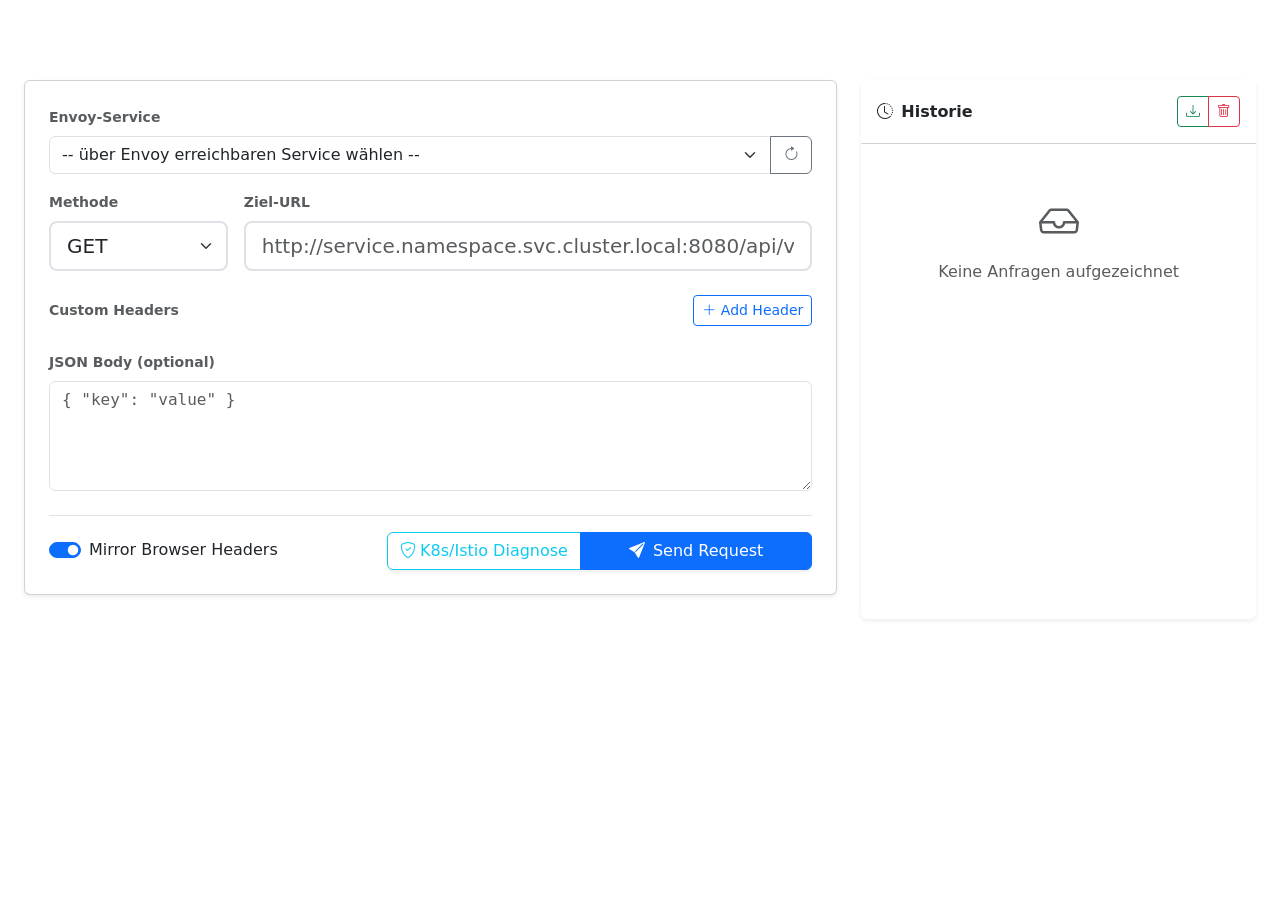
==== src/main/resources/public/index.html @ bd00e666 "Füge html-utils.js hinzu und integriere Escape-Funktion für HTML-Werte in http-client.js und k8s-cli" ====
<!DOCTYPE html>
<html lang="de" xmlns:th="http://www.thymeleaf.org">

<head>
    <meta charset="UTF-8">
    <meta name="viewport" content="width=device-width, initial-scale=1.0">
    <title>K8s http Debugger & Istio Analyzer</title>

    <link href="https://cdn.jsdelivr.net/npm/bootstrap@5.3.0/dist/css/bootstrap.min.css" rel="stylesheet">
    <link rel="stylesheet" href="https://cdn.jsdelivr.net/npm/bootstrap-icons@1.11.0/font/bootstrap-icons.css">
    <link rel="stylesheet" href="/css/app.css">
</head>

<body>

    <nav class="navbar navbar-dark mb-4">
        <div class="container-fluid px-4">
            <span class="navbar-brand fw-bold">
                <i class="bi bi-box-seam me-2"></i>K8s http Client
            </span>
            <div id="k8sContext" class="d-flex align-items-center text-white">
                <div class="spinner-border spinner-border-sm me-2" role="status"></div>
                <span class="small">Verbinde zum Cluster...</span>
            </div>
        </div>
    </nav>

    <div class="container-fluid px-4">
        <div class="row g-4">

            <div class="col-lg-8">
                <div class="card shadow-sm mb-4">
                    <div class="card-body p-4">
                        <form id="httpForm">
                            <div class="row g-3 mb-3">
                                <div class="col-md-12">
                                    <label class="form-label fw-bold text-muted small uppercase">Envoy-Service</label>
                                    <div class="input-group">
                                        <select id="envoyServiceSelect" class="form-select">
                                            <option value="">-- über Envoy erreichbaren Service wählen --</option>
                                        </select>
                                        <button type="button" id="refreshServicesBtn" class="btn btn-outline-secondary" title="Service-Liste aktualisieren">
                                            <i class="bi bi-arrow-clockwise"></i>
                                        </button>
                                    </div>
                                </div>
                            </div>
                            <div class="row g-3 mb-4">
                                <div class="col-md-3">
                                    <label class="form-label fw-bold text-muted small uppercase">Methode</label>
                                    <select id="method" class="form-select form-select-lg border-2">
                                        <option>GET</option>
                                        <option>POST</option>
                                        <option>PUT</option>
                                        <option>DELETE</option>
                                        <option>PATCH</option>
                                    </select>
                                </div>
                                <div class="col-md-9">
                                    <label class="form-label fw-bold text-muted small uppercase">Ziel-URL</label>
                                    <input type="text" id="url" class="form-control form-control-lg border-2"
                                        placeholder="http://service.namespace.svc.cluster.local:8080/api/v1" required>
                                </div>
                            </div>

                            <div class="mb-4">
                                <div class="d-flex justify-content-between align-items-center mb-2">
                                    <label class="form-label fw-bold text-muted small mb-0">Custom Headers</label>
                                    <button type="button" id="addHeaderBtn" class="btn btn-sm btn-outline-primary">
                                        <i class="bi bi-plus-lg"></i> Add Header
                                    </button>
                                </div>
                                <div id="headerContainer"></div>
                            </div>

                            <div class="mb-4">
                                <label class="form-label fw-bold text-muted small">JSON Body (optional)</label>
                                <textarea id="body" class="form-control" rows="4" placeholder='{ "key": "value" }'
                                    style="font-family: monospace;"></textarea>
                            </div>

                            <div class="d-flex justify-content-between align-items-center border-top pt-3">
                                <div class="form-check form-switch">
                                    <input class="form-check-input" type="checkbox" id="copyHeaders" checked>
                                    <label class="form-check-label" for="copyHeaders">Mirror Browser Headers</label>
                                </div>
                                <div class="btn-group shadow-sm">
                                    <button type="button" id="k8sDiagnoseBtn" class="btn btn-outline-info">
                                        <i class="bi bi-shield-check me-1"></i>K8s/Istio Diagnose
                                    </button>
                                    <button type="submit" id="submitBtn" class="btn btn-primary px-5">
                                        <i class="bi bi-send-fill me-2"></i>Send Request
                                    </button>
                                </div>
                            </div>
                        </form>
                    </div>
                </div>

                <div id="resultArea" style="display:none;">
                    <div class="d-flex align-items-center justify-content-between mb-3">
                        <div>
                            <span id="statusBadge" class="badge fs-6 shadow-sm"></span>
                            <span id="protocolBadge" class="badge bg-secondary ms-2 shadow-sm" style="display:none;"></span>
                            <span id="resolvedIpBadge" class="badge bg-dark ms-2 shadow-sm font-monospace" style="display:none;" title="Aufgelöste IP(s)"></span>
                            <span id="responseTime" class="ms-3 text-muted small fw-bold"></span>
                        </div>
                    </div>
                    <div id="redirectChain" style="display:none;" class="mb-3"></div>
                    <div id="tlsPanel" style="display:none;" class="mb-3"></div>

                    <div id="errorBox" class="alert alert-danger shadow-sm border-0" style="display:none;">
                        <div class="d-flex">
                            <i class="bi bi-exclamation-triangle-fill fs-4 me-3"></i>
                            <div>
                                <h6 id="errorSummary" class="fw-bold mb-1"></h6>
                                <p id="errorDetail" class="small mb-2"></p>
                                <button type="button" id="toggleStackBtn"
                                    class="btn btn-xs btn-outline-danger py-0">Stacktrace</button>
                            </div>
                        </div>
                        <pre id="stacktraceArea" class="stacktrace"></pre>
                    </div>

                    <div id="istioPanel" class="card shadow-sm diagnostic-card mb-4" style="display:none;">
                        <div
                            class="card-header bg-white border-0 d-flex justify-content-between align-items-center pt-3">
                            <h6 class="mb-0 text-primary fw-bold"><i class="bi bi-diagram-3-fill me-2"></i>Istio
                                Networking & Sidecar Diagnose</h6>
                            <button type="button" class="btn-close"
                                onclick="document.getElementById('istioPanel').style.display='none'"></button>
                        </div>
                        <div class="card-body">
                            <ul class="nav nav-tabs mb-3" id="diagTabs" role="tablist">
                                <li class="nav-item">
                                    <button class="nav-link active small" id="config-tab" data-bs-toggle="tab"
                                        data-bs-target="#tab-config" type="button">
                                        <i class="bi bi-gear-wide-connected me-1"></i>A) Config & Erreichbarkeit
                                    </button>
                                </li>
                                <li class="nav-item">
                                    <button class="nav-link small text-danger" id="errors-tab" data-bs-toggle="tab"
                                        data-bs-target="#tab-errors" type="button">
                                        <i class="bi bi-exclamation-octagon me-1"></i>B) Aktive Metriken
                                    </button>
                                </li>
                                <li class="nav-item">
                                    <button class="nav-link small" id="resources-tab" data-bs-toggle="tab"
                                        data-bs-target="#tab-resources" type="button">
                                        <i class="bi bi-info-square me-1"></i>C) Pod Kontext
                                    </button>
                                </li>
                            </ul>

                            <div class="tab-content" id="istioContent">
                                <div class="tab-pane fade show active" id="tab-config" role="tabpanel">
                                    <div id="configDisplay">
                                        <div class="text-muted small p-3">Lade Konfigurationsdaten...</div>
                                    </div>
                                </div>
                                <div class="tab-pane fade" id="tab-errors" role="tabpanel">
                                    <div id="errorDisplay">
                                        <div class="text-muted small p-3">Analysiere Statistiken...</div>
                                    </div>
                                </div>
                                <div class="tab-pane fade" id="tab-resources" role="tabpanel">
                                    <div id="resourceDisplay"></div>
                                </div>
                            </div>
                        </div>
                    </div>

                    <pre id="responseOutput" class="console shadow-sm"></pre>
                </div>
            </div>

            <div class="col-lg-4">
                <div class="card shadow-sm h-100 border-0">
                    <div class="card-header bg-white py-3 d-flex justify-content-between align-items-center">
                        <h6 class="mb-0 fw-bold"><i class="bi bi-clock-history me-2"></i>Historie</h6>
                        <div class="btn-group">
                            <button class="btn btn-sm btn-outline-success" id="exportHistoryBtn" title="Export Log">
                                <i class="bi bi-download"></i>
                            </button>
                            <button class="btn btn-sm btn-outline-danger" id="clearHistoryBtn" title="Clear All">
                                <i class="bi bi-trash"></i>
                            </button>
                        </div>
                    </div>
                    <div class="card-body p-0">
                        <div id="historyList" class="list-group list-group-flush history-scroll">
                            <div id="emptyHistoryMsg" class="p-5 text-center text-muted">
                                <i class="bi bi-inbox fs-1 d-block mb-2"></i>
                                Keine Anfragen aufgezeichnet
                            </div>
                        </div>
                    </div>
                </div>
            </div>
        </div>
    </div>

    <script src="https://cdn.jsdelivr.net/npm/bootstrap@5.3.0/dist/js/bootstrap.bundle.min.js"></script>
    <script src="/js/html-utils.js"></script>
    <script src="/js/k8s-client.js"></script>
    <script src="/js/http-client.js"></script>

</body>

</html>
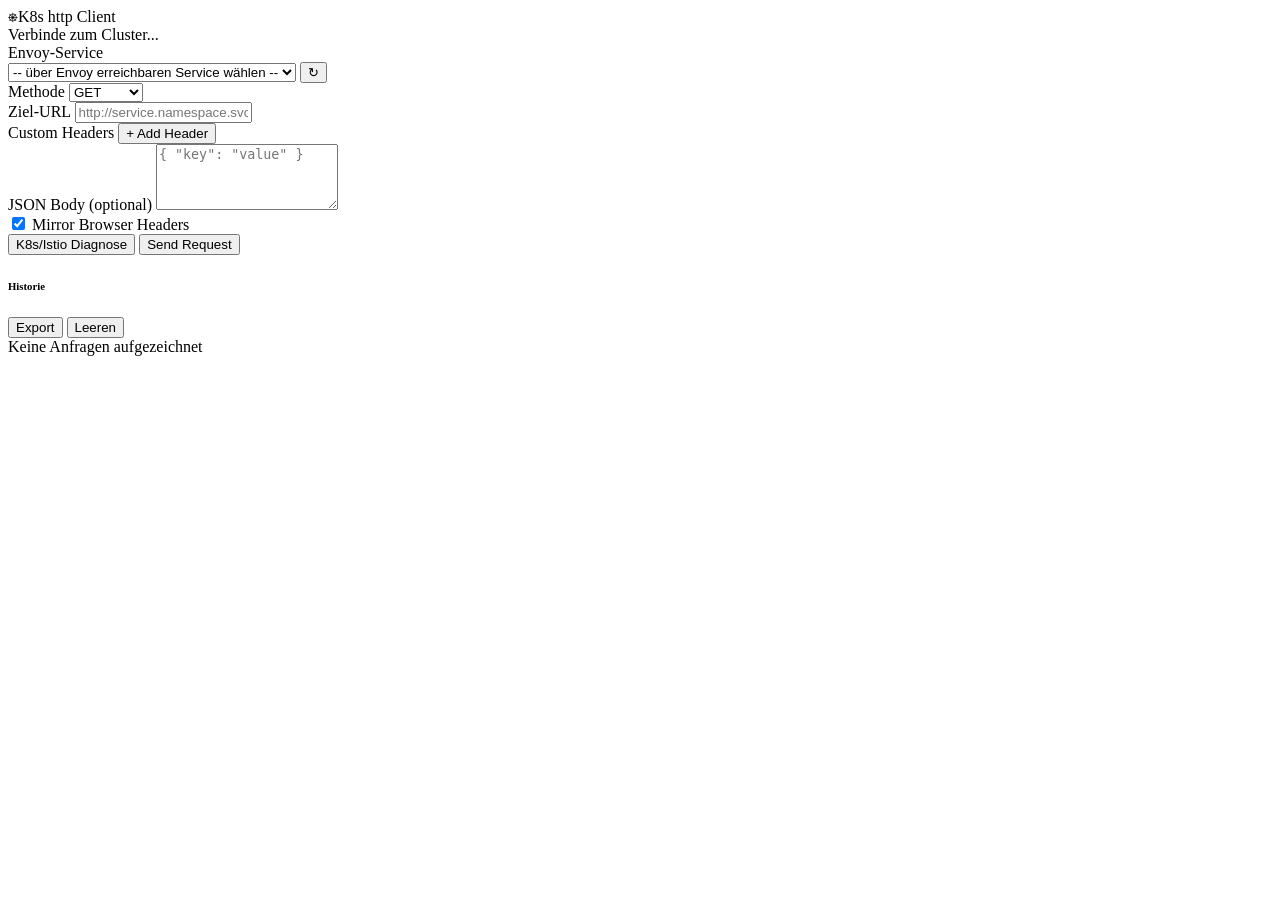
==== commit 39a9a84d: "Refactor K8sClient UI components for improved styling and functionality - Updated badge and button s" ====
--- a/src/main/resources/public/index.html
+++ b/src/main/resources/public/index.html
@@ -6,205 +6,155 @@
     <meta name="viewport" content="width=device-width, initial-scale=1.0">
     <title>K8s http Debugger & Istio Analyzer</title>
 
-    <link href="https://cdn.jsdelivr.net/npm/bootstrap@5.3.0/dist/css/bootstrap.min.css" rel="stylesheet">
-    <link rel="stylesheet" href="https://cdn.jsdelivr.net/npm/bootstrap-icons@1.11.0/font/bootstrap-icons.css">
     <link rel="stylesheet" href="/css/app.css">
 </head>
 
 <body>
 
-    <nav class="navbar navbar-dark mb-4">
-        <div class="container-fluid px-4">
-            <span class="navbar-brand fw-bold">
-                <i class="bi bi-box-seam me-2"></i>K8s http Client
-            </span>
-            <div id="k8sContext" class="d-flex align-items-center text-white">
-                <div class="spinner-border spinner-border-sm me-2" role="status"></div>
-                <span class="small">Verbinde zum Cluster...</span>
-            </div>
+    <header class="topbar">
+        <span class="brand"><span class="brand-mark" aria-hidden="true">⎈</span>K8s http Client</span>
+        <div id="k8sContext" class="ctx">
+            <span class="spinner spinner-sm" role="status"></span>
+            <span class="small">Verbinde zum Cluster...</span>
         </div>
-    </nav>
+    </header>
 
-    <div class="container-fluid px-4">
-        <div class="row g-4">
+    <div class="layout">
 
-            <div class="col-lg-8">
-                <div class="card shadow-sm mb-4">
-                    <div class="card-body p-4">
-                        <form id="httpForm">
-                            <div class="row g-3 mb-3">
-                                <div class="col-md-12">
-                                    <label class="form-label fw-bold text-muted small uppercase">Envoy-Service</label>
-                                    <div class="input-group">
-                                        <select id="envoyServiceSelect" class="form-select">
-                                            <option value="">-- über Envoy erreichbaren Service wählen --</option>
-                                        </select>
-                                        <button type="button" id="refreshServicesBtn" class="btn btn-outline-secondary" title="Service-Liste aktualisieren">
-                                            <i class="bi bi-arrow-clockwise"></i>
-                                        </button>
-                                    </div>
-                                </div>
-                            </div>
-                            <div class="row g-3 mb-4">
-                                <div class="col-md-3">
-                                    <label class="form-label fw-bold text-muted small uppercase">Methode</label>
-                                    <select id="method" class="form-select form-select-lg border-2">
-                                        <option>GET</option>
-                                        <option>POST</option>
-                                        <option>PUT</option>
-                                        <option>DELETE</option>
-                                        <option>PATCH</option>
-                                    </select>
-                                </div>
-                                <div class="col-md-9">
-                                    <label class="form-label fw-bold text-muted small uppercase">Ziel-URL</label>
-                                    <input type="text" id="url" class="form-control form-control-lg border-2"
-                                        placeholder="http://service.namespace.svc.cluster.local:8080/api/v1" required>
-                                </div>
-                            </div>
-
-                            <div class="mb-4">
-                                <div class="d-flex justify-content-between align-items-center mb-2">
-                                    <label class="form-label fw-bold text-muted small mb-0">Custom Headers</label>
-                                    <button type="button" id="addHeaderBtn" class="btn btn-sm btn-outline-primary">
-                                        <i class="bi bi-plus-lg"></i> Add Header
-                                    </button>
-                                </div>
-                                <div id="headerContainer"></div>
-                            </div>
-
-                            <div class="mb-4">
-                                <label class="form-label fw-bold text-muted small">JSON Body (optional)</label>
-                                <textarea id="body" class="form-control" rows="4" placeholder='{ "key": "value" }'
-                                    style="font-family: monospace;"></textarea>
-                            </div>
-
-                            <div class="d-flex justify-content-between align-items-center border-top pt-3">
-                                <div class="form-check form-switch">
-                                    <input class="form-check-input" type="checkbox" id="copyHeaders" checked>
-                                    <label class="form-check-label" for="copyHeaders">Mirror Browser Headers</label>
-                                </div>
-                                <div class="btn-group shadow-sm">
-                                    <button type="button" id="k8sDiagnoseBtn" class="btn btn-outline-info">
-                                        <i class="bi bi-shield-check me-1"></i>K8s/Istio Diagnose
-                                    </button>
-                                    <button type="submit" id="submitBtn" class="btn btn-primary px-5">
-                                        <i class="bi bi-send-fill me-2"></i>Send Request
-                                    </button>
-                                </div>
-                            </div>
-                        </form>
-                    </div>
-                </div>
-
-                <div id="resultArea" style="display:none;">
-                    <div class="d-flex align-items-center justify-content-between mb-3">
-                        <div>
-                            <span id="statusBadge" class="badge fs-6 shadow-sm"></span>
-                            <span id="protocolBadge" class="badge bg-secondary ms-2 shadow-sm" style="display:none;"></span>
-                            <span id="resolvedIpBadge" class="badge bg-dark ms-2 shadow-sm font-monospace" style="display:none;" title="Aufgelöste IP(s)"></span>
-                            <span id="responseTime" class="ms-3 text-muted small fw-bold"></span>
-                        </div>
-                    </div>
-                    <div id="redirectChain" style="display:none;" class="mb-3"></div>
-                    <div id="tlsPanel" style="display:none;" class="mb-3"></div>
-
-                    <div id="errorBox" class="alert alert-danger shadow-sm border-0" style="display:none;">
-                        <div class="d-flex">
-                            <i class="bi bi-exclamation-triangle-fill fs-4 me-3"></i>
-                            <div>
-                                <h6 id="errorSummary" class="fw-bold mb-1"></h6>
-                                <p id="errorDetail" class="small mb-2"></p>
-                                <button type="button" id="toggleStackBtn"
-                                    class="btn btn-xs btn-outline-danger py-0">Stacktrace</button>
+        <main>
+            <div class="card">
+                <div class="card-body roomy">
+                    <form id="httpForm">
+                        <div class="field">
+                            <label class="label" for="envoyServiceSelect">Envoy-Service</label>
+                            <div class="input-group">
+                                <select id="envoyServiceSelect" class="input">
+                                    <option value="">-- über Envoy erreichbaren Service wählen --</option>
+                                </select>
+                                <button type="button" id="refreshServicesBtn" class="btn btn-outline" title="Service-Liste aktualisieren" aria-label="Service-Liste aktualisieren">↻</button>
                             </div>
                         </div>
-                        <pre id="stacktraceArea" class="stacktrace"></pre>
-                    </div>
 
-                    <div id="istioPanel" class="card shadow-sm diagnostic-card mb-4" style="display:none;">
-                        <div
-                            class="card-header bg-white border-0 d-flex justify-content-between align-items-center pt-3">
-                            <h6 class="mb-0 text-primary fw-bold"><i class="bi bi-diagram-3-fill me-2"></i>Istio
-                                Networking & Sidecar Diagnose</h6>
-                            <button type="button" class="btn-close"
-                                onclick="document.getElementById('istioPanel').style.display='none'"></button>
-                        </div>
-                        <div class="card-body">
-                            <ul class="nav nav-tabs mb-3" id="diagTabs" role="tablist">
-                                <li class="nav-item">
-                                    <button class="nav-link active small" id="config-tab" data-bs-toggle="tab"
-                                        data-bs-target="#tab-config" type="button">
-                                        <i class="bi bi-gear-wide-connected me-1"></i>A) Config & Erreichbarkeit
-                                    </button>
-                                </li>
-                                <li class="nav-item">
-                                    <button class="nav-link small text-danger" id="errors-tab" data-bs-toggle="tab"
-                                        data-bs-target="#tab-errors" type="button">
-                                        <i class="bi bi-exclamation-octagon me-1"></i>B) Aktive Metriken
-                                    </button>
-                                </li>
-                                <li class="nav-item">
-                                    <button class="nav-link small" id="resources-tab" data-bs-toggle="tab"
-                                        data-bs-target="#tab-resources" type="button">
-                                        <i class="bi bi-info-square me-1"></i>C) Pod Kontext
-                                    </button>
-                                </li>
-                            </ul>
-
-                            <div class="tab-content" id="istioContent">
-                                <div class="tab-pane fade show active" id="tab-config" role="tabpanel">
-                                    <div id="configDisplay">
-                                        <div class="text-muted small p-3">Lade Konfigurationsdaten...</div>
-                                    </div>
-                                </div>
-                                <div class="tab-pane fade" id="tab-errors" role="tabpanel">
-                                    <div id="errorDisplay">
-                                        <div class="text-muted small p-3">Analysiere Statistiken...</div>
-                                    </div>
-                                </div>
-                                <div class="tab-pane fade" id="tab-resources" role="tabpanel">
-                                    <div id="resourceDisplay"></div>
-                                </div>
+                        <div class="form-grid">
+                            <div>
+                                <label class="label" for="method">Methode</label>
+                                <select id="method" class="input input-lg">
+                                    <option>GET</option>
+                                    <option>POST</option>
+                                    <option>PUT</option>
+                                    <option>DELETE</option>
+                                    <option>PATCH</option>
+                                </select>
+                            </div>
+                            <div>
+                                <label class="label" for="url">Ziel-URL</label>
+                                <input type="text" id="url" class="input input-lg"
+                                    placeholder="http://service.namespace.svc.cluster.local:8080/api/v1" required>
                             </div>
                         </div>
-                    </div>
 
-                    <pre id="responseOutput" class="console shadow-sm"></pre>
+                        <div class="field">
+                            <div class="spread mb-2">
+                                <span class="label m-0">Custom Headers</span>
+                                <button type="button" id="addHeaderBtn" class="btn btn-sm btn-outline is-primary">+ Add Header</button>
+                            </div>
+                            <div id="headerContainer"></div>
+                        </div>
+
+                        <div class="field">
+                            <label class="label" for="body">JSON Body (optional)</label>
+                            <textarea id="body" class="input" rows="4" placeholder='{ "key": "value" }'></textarea>
+                        </div>
+
+                        <div class="form-footer">
+                            <label class="switch">
+                                <input type="checkbox" id="copyHeaders" checked>
+                                Mirror Browser Headers
+                            </label>
+                            <div class="btn-group">
+                                <button type="button" id="k8sDiagnoseBtn" class="btn btn-outline is-info">K8s/Istio Diagnose</button>
+                                <button type="submit" id="submitBtn" class="btn btn-primary btn-wide">Send Request</button>
+                            </div>
+                        </div>
+                    </form>
                 </div>
             </div>
 
-            <div class="col-lg-4">
-                <div class="card shadow-sm h-100 border-0">
-                    <div class="card-header bg-white py-3 d-flex justify-content-between align-items-center">
-                        <h6 class="mb-0 fw-bold"><i class="bi bi-clock-history me-2"></i>Historie</h6>
-                        <div class="btn-group">
-                            <button class="btn btn-sm btn-outline-success" id="exportHistoryBtn" title="Export Log">
-                                <i class="bi bi-download"></i>
-                            </button>
-                            <button class="btn btn-sm btn-outline-danger" id="clearHistoryBtn" title="Clear All">
-                                <i class="bi bi-trash"></i>
-                            </button>
+            <div id="resultArea" style="display:none;">
+                <div class="inline mb-3">
+                    <span id="statusBadge" class="badge badge-lg"></span>
+                    <span id="protocolBadge" class="badge badge-secondary" style="display:none;"></span>
+                    <span id="resolvedIpBadge" class="badge badge-dark mono" style="display:none;" title="Aufgelöste IP(s)"></span>
+                    <span id="responseTime" class="ms-1 muted small bold"></span>
+                </div>
+                <div id="redirectChain" style="display:none;"></div>
+                <div id="tlsPanel" style="display:none;"></div>
+
+                <div id="errorBox" class="alert alert-danger error-box mb-3" style="display:none;">
+                    <div class="error-head">
+                        <span class="error-icon" aria-hidden="true">⚠</span>
+                        <div>
+                            <h6 id="errorSummary" class="mb-1"></h6>
+                            <p id="errorDetail" class="small mb-2"></p>
+                            <button type="button" id="toggleStackBtn" class="btn btn-xs btn-outline is-danger">Stacktrace</button>
                         </div>
                     </div>
-                    <div class="card-body p-0">
-                        <div id="historyList" class="list-group list-group-flush history-scroll">
-                            <div id="emptyHistoryMsg" class="p-5 text-center text-muted">
-                                <i class="bi bi-inbox fs-1 d-block mb-2"></i>
-                                Keine Anfragen aufgezeichnet
+                    <pre id="stacktraceArea" class="stacktrace" style="display:none;"></pre>
+                </div>
+
+                <div id="istioPanel" class="card diagnostic-card" style="display:none;">
+                    <div class="card-head">
+                        <h6 class="text-primary">Istio Networking & Sidecar Diagnose</h6>
+                        <button type="button" id="closeIstioBtn" class="btn-close" title="Schließen" aria-label="Schließen">✕</button>
+                    </div>
+                    <div class="card-body">
+                        <div class="tabs" id="diagTabs" role="tablist">
+                            <button class="tab active" id="config-tab" data-target="tab-config" type="button" role="tab" aria-selected="true">A) Config & Erreichbarkeit</button>
+                            <button class="tab is-danger" id="errors-tab" data-target="tab-errors" type="button" role="tab" aria-selected="false">B) Aktive Metriken</button>
+                            <button class="tab" id="resources-tab" data-target="tab-resources" type="button" role="tab" aria-selected="false">C) Pod Kontext</button>
+                        </div>
+
+                        <div id="istioContent">
+                            <div class="tab-pane active" id="tab-config" role="tabpanel">
+                                <div id="configDisplay">
+                                    <div class="muted small p-3">Lade Konfigurationsdaten...</div>
+                                </div>
+                            </div>
+                            <div class="tab-pane" id="tab-errors" role="tabpanel">
+                                <div id="errorDisplay">
+                                    <div class="muted small p-3">Analysiere Statistiken...</div>
+                                </div>
+                            </div>
+                            <div class="tab-pane" id="tab-resources" role="tabpanel">
+                                <div id="resourceDisplay"></div>
                             </div>
                         </div>
                     </div>
                 </div>
+
+                <pre id="responseOutput" class="console"></pre>
             </div>
-        </div>
+        </main>
+
+        <aside>
+            <div class="card history-card">
+                <div class="card-head">
+                    <h6>Historie</h6>
+                    <div class="btn-group">
+                        <button type="button" class="btn btn-sm btn-outline is-success" id="exportHistoryBtn" title="Historie als JSON exportieren">Export</button>
+                        <button type="button" class="btn btn-sm btn-outline is-danger" id="clearHistoryBtn" title="Gesamte Historie löschen">Leeren</button>
+                    </div>
+                </div>
+                <div id="emptyHistoryMsg" class="empty">Keine Anfragen aufgezeichnet</div>
+                <div id="historyList" class="history-list"></div>
+            </div>
+        </aside>
     </div>
 
-    <script src="https://cdn.jsdelivr.net/npm/bootstrap@5.3.0/dist/js/bootstrap.bundle.min.js"></script>
     <script src="/js/html-utils.js"></script>
     <script src="/js/k8s-client.js"></script>
     <script src="/js/http-client.js"></script>
 
 </body>
 
-</html>+</html>
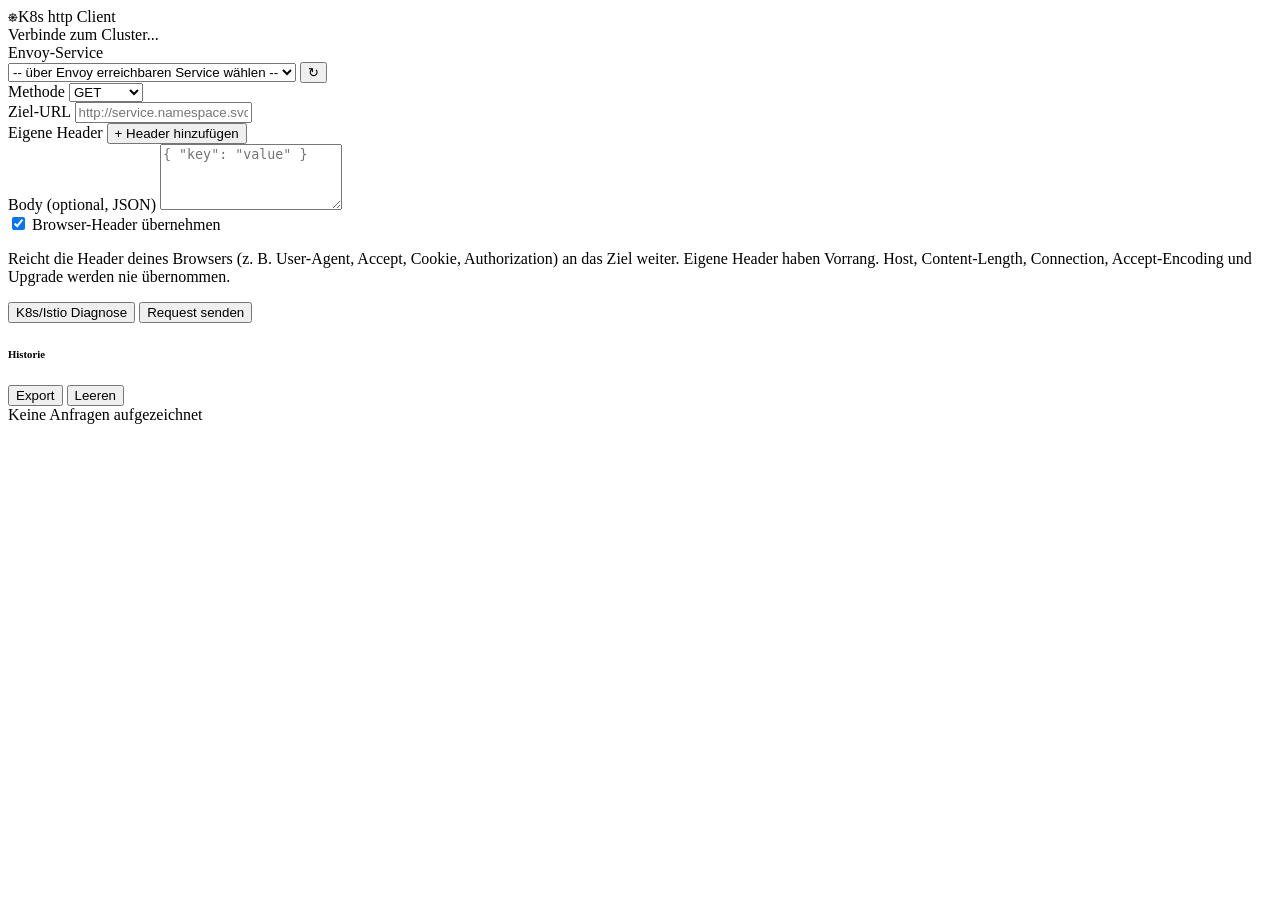
==== commit ce9f4e79: "Verbessere die Benutzeroberfläche für die Eingabe von Headern; füge Unterstützung für Header-Vorschl" ====
--- a/src/main/resources/public/index.html
+++ b/src/main/resources/public/index.html
@@ -48,32 +48,45 @@
                             </div>
                             <div>
                                 <label class="label" for="url">Ziel-URL</label>
-                                <input type="text" id="url" class="input input-lg"
+                                <input type="text" id="url" class="input input-lg" list="urlHistory"
                                     placeholder="http://service.namespace.svc.cluster.local:8080/api/v1" required>
+                                <datalist id="urlHistory"></datalist>
                             </div>
                         </div>
 
                         <div class="field">
                             <div class="spread mb-2">
-                                <span class="label m-0">Custom Headers</span>
-                                <button type="button" id="addHeaderBtn" class="btn btn-sm btn-outline is-primary">+ Add Header</button>
+                                <span class="label m-0">Eigene Header</span>
+                                <button type="button" id="addHeaderBtn" class="btn btn-sm btn-outline is-primary">+ Header hinzufügen</button>
                             </div>
                             <div id="headerContainer"></div>
+                            <datalist id="headerNameSuggestions"></datalist>
+                            <datalist id="headerValueSuggestions"></datalist>
                         </div>
 
                         <div class="field">
-                            <label class="label" for="body">JSON Body (optional)</label>
-                            <textarea id="body" class="input" rows="4" placeholder='{ "key": "value" }'></textarea>
+                            <label class="label" for="body">Body (optional, JSON)</label>
+                            <textarea id="body" class="input" rows="4" placeholder='{ "key": "value" }' aria-describedby="bodyHint"></textarea>
+                            <p id="bodyHint" class="hint" hidden></p>
                         </div>
 
                         <div class="form-footer">
-                            <label class="switch">
-                                <input type="checkbox" id="copyHeaders" checked>
-                                Mirror Browser Headers
-                            </label>
-                            <div class="btn-group">
-                                <button type="button" id="k8sDiagnoseBtn" class="btn btn-outline is-info">K8s/Istio Diagnose</button>
-                                <button type="submit" id="submitBtn" class="btn btn-primary btn-wide">Send Request</button>
+                            <div>
+                                <label class="switch" title="Die Header, die dein Browser an diesen Proxy schickt, werden an das Ziel weitergereicht.">
+                                    <input type="checkbox" id="copyHeaders" checked aria-describedby="copyHeadersHint">
+                                    Browser-Header übernehmen
+                                </label>
+                                <p id="copyHeadersHint" class="hint">
+                                    Reicht die Header deines Browsers (z.&nbsp;B. User-Agent, Accept, Cookie, Authorization) an das Ziel weiter.
+                                    Eigene Header haben Vorrang. Host, Content-Length, Connection, Accept-Encoding und Upgrade werden nie übernommen.
+                                </p>
+                            </div>
+                            <div class="inline">
+                                <button type="button" id="cancelBtn" class="btn btn-outline is-danger" hidden>Abbrechen</button>
+                                <div class="btn-group">
+                                    <button type="button" id="k8sDiagnoseBtn" class="btn btn-outline is-info">K8s/Istio Diagnose</button>
+                                    <button type="submit" id="submitBtn" class="btn btn-primary btn-wide" title="Senden (Strg+Enter)">Request senden</button>
+                                </div>
                             </div>
                         </div>
                     </form>
@@ -86,9 +99,16 @@
                     <span id="protocolBadge" class="badge badge-secondary" style="display:none;"></span>
                     <span id="resolvedIpBadge" class="badge badge-dark mono" style="display:none;" title="Aufgelöste IP(s)"></span>
                     <span id="responseTime" class="ms-1 muted small bold"></span>
+                    <span id="responseSize" class="ms-1 muted small bold"></span>
                 </div>
                 <div id="redirectChain" style="display:none;"></div>
                 <div id="tlsPanel" style="display:none;"></div>
+                <details id="responseHeaders" class="panel" style="display:none;">
+                    <summary class="x-small bold">Response-Header (<span id="responseHeaderCount">0</span>)</summary>
+                    <table class="table plain compact mt-2 m-0">
+                        <tbody id="responseHeaderRows"></tbody>
+                    </table>
+                </details>
 
                 <div id="errorBox" class="alert alert-danger error-box mb-3" style="display:none;">
                     <div class="error-head">
@@ -96,7 +116,7 @@
                         <div>
                             <h6 id="errorSummary" class="mb-1"></h6>
                             <p id="errorDetail" class="small mb-2"></p>
-                            <button type="button" id="toggleStackBtn" class="btn btn-xs btn-outline is-danger">Stacktrace</button>
+                            <button type="button" id="toggleStackBtn" class="btn btn-xs btn-outline is-danger">Stacktrace anzeigen</button>
                         </div>
                     </div>
                     <pre id="stacktraceArea" class="stacktrace" style="display:none;"></pre>
@@ -132,7 +152,16 @@
                     </div>
                 </div>
 
-                <pre id="responseOutput" class="console"></pre>
+                <div id="responseBodyArea">
+                    <div class="spread mb-2">
+                        <span class="section-title m-0">Response-Body</span>
+                        <label class="switch small">
+                            <input type="checkbox" id="wrapToggle" checked>
+                            Zeilenumbruch
+                        </label>
+                    </div>
+                    <pre id="responseOutput" class="console"></pre>
+                </div>
             </div>
         </main>
 
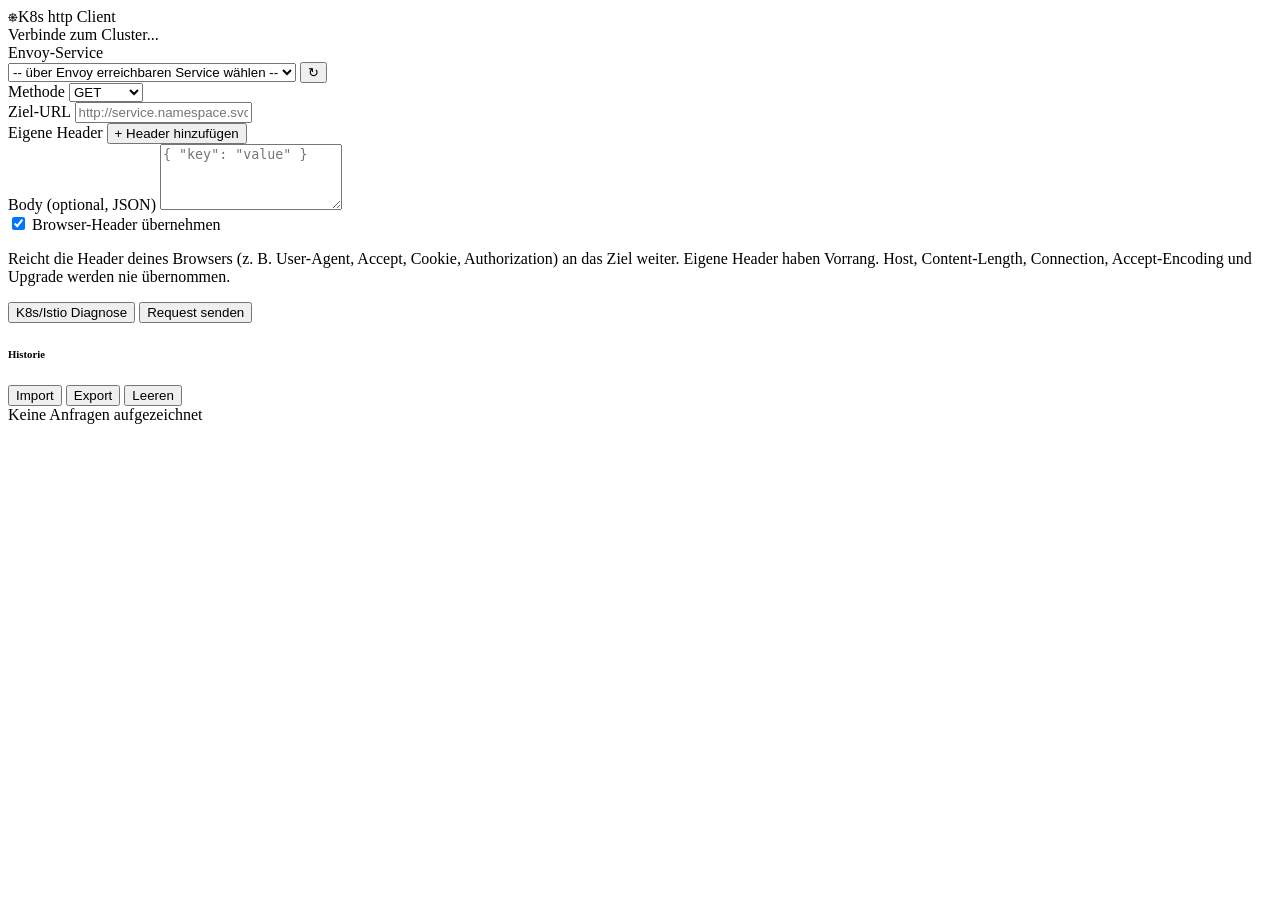
==== commit dbcf59d5: "Füge Unterstützung für die Filterung der Historie hinzu; implementiere Import- und Exportfunktionen " ====
--- a/src/main/resources/public/index.html
+++ b/src/main/resources/public/index.html
@@ -49,8 +49,10 @@
                             <div>
                                 <label class="label" for="url">Ziel-URL</label>
                                 <input type="text" id="url" class="input input-lg" list="urlHistory"
-                                    placeholder="http://service.namespace.svc.cluster.local:8080/api/v1" required>
+                                    placeholder="http://service.namespace.svc.cluster.local:8080/api/v1" required
+                                    aria-describedby="urlHint">
                                 <datalist id="urlHistory"></datalist>
+                                <p id="urlHint" class="hint is-error" role="alert" hidden></p>
                             </div>
                         </div>
 
@@ -130,7 +132,7 @@
                     <div class="card-body">
                         <div class="tabs" id="diagTabs" role="tablist">
                             <button class="tab active" id="config-tab" data-target="tab-config" type="button" role="tab" aria-selected="true">A) Config & Erreichbarkeit</button>
-                            <button class="tab is-danger" id="errors-tab" data-target="tab-errors" type="button" role="tab" aria-selected="false">B) Aktive Metriken</button>
+                            <button class="tab" id="errors-tab" data-target="tab-errors" type="button" role="tab" aria-selected="false">B) Aktive Metriken <span id="errorsTabCount" class="badge badge-danger" hidden></span></button>
                             <button class="tab" id="resources-tab" data-target="tab-resources" type="button" role="tab" aria-selected="false">C) Pod Kontext</button>
                         </div>
 
@@ -170,10 +172,27 @@
                 <div class="card-head">
                     <h6>Historie</h6>
                     <div class="btn-group">
+                        <button type="button" class="btn btn-sm btn-outline is-info" id="importHistoryBtn" title="Historie aus einer exportierten JSON-Datei importieren">Import</button>
                         <button type="button" class="btn btn-sm btn-outline is-success" id="exportHistoryBtn" title="Historie als JSON exportieren">Export</button>
                         <button type="button" class="btn btn-sm btn-outline is-danger" id="clearHistoryBtn" title="Gesamte Historie löschen">Leeren</button>
                     </div>
-                </div>
+                    <input type="file" id="importHistoryFile" accept=".json,application/json" hidden>
+                </div>
+                <div id="historyFilter" class="history-filter" hidden>
+                    <input type="search" id="historySearch" class="input input-sm" placeholder="URL durchsuchen…" aria-label="Historie nach URL durchsuchen">
+                    <select id="historyMethodFilter" class="input input-sm" aria-label="Historie nach Methode filtern">
+                        <option value="">Alle Methoden</option>
+                    </select>
+                    <select id="historyStatusFilter" class="input input-sm" aria-label="Historie nach Status filtern">
+                        <option value="">Alle Status</option>
+                        <option value="2">2xx</option>
+                        <option value="3">3xx</option>
+                        <option value="4">4xx</option>
+                        <option value="5">5xx</option>
+                        <option value="0">Netzwerkfehler</option>
+                    </select>
+                </div>
+                <p id="historyHint" class="hint history-hint" role="status" hidden></p>
                 <div id="emptyHistoryMsg" class="empty">Keine Anfragen aufgezeichnet</div>
                 <div id="historyList" class="history-list"></div>
             </div>
